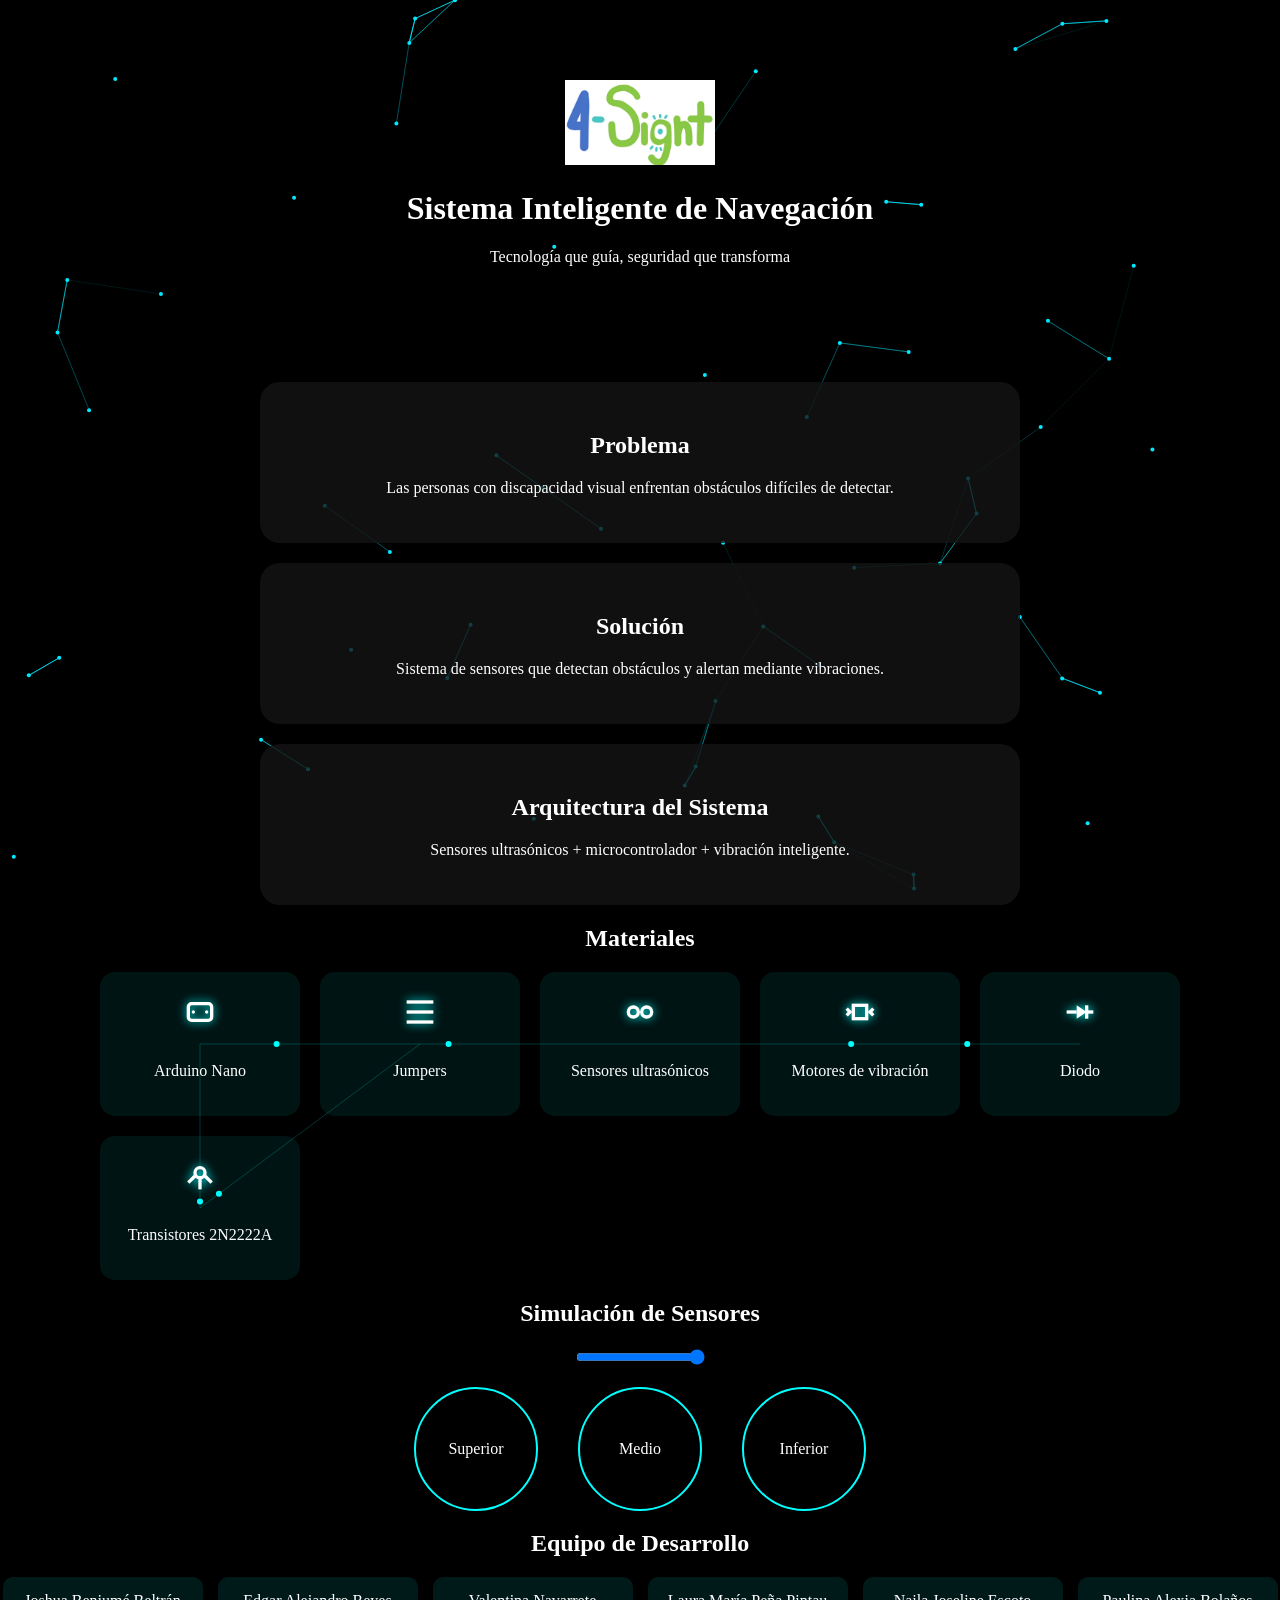
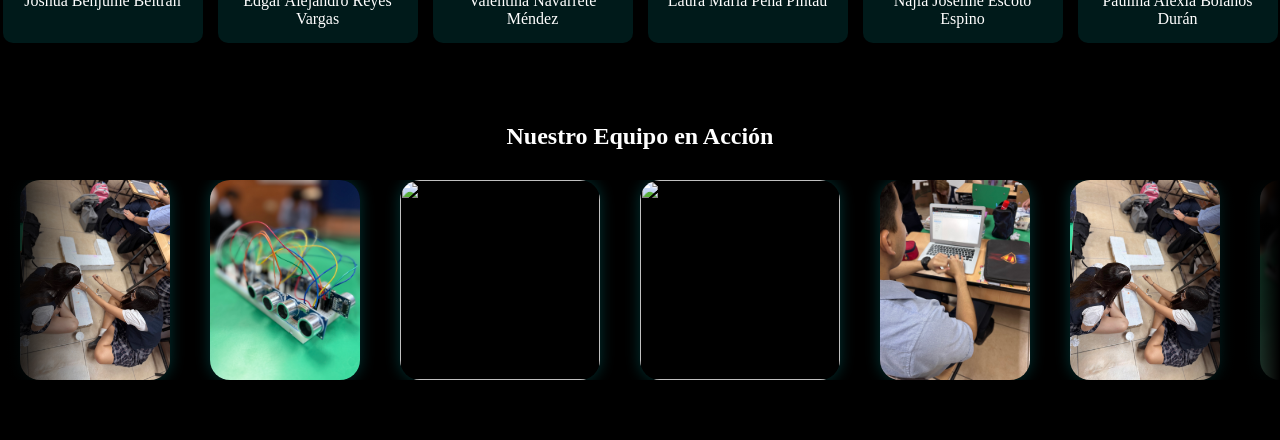
==== prueba 2/index.html @ e213bcb6 "Add files via upload" ====
<!DOCTYPE html>
<html lang="es">
<head>
<meta charset="UTF-8">
<meta name="viewport" content="width=device-width, initial-scale=1.0">
<title>Proyecto Accesibilidad</title>
<link rel="stylesheet" href="styles.css">
</head>

<body>

<!-- FONDO -->
<canvas id="bg"></canvas>

<header>
    <img src="equipoLogo.jpeg" class="logo">
    <h1>Sistema Inteligente de Navegación</h1>
    <p>Tecnología que guía, seguridad que transforma</p>
</header>

<section>
    <div class="card">
        <h2>Problema</h2>
        <p>Las personas con discapacidad visual enfrentan obstáculos difíciles de detectar.</p>
    </div>

    <div class="card">
        <h2>Solución</h2>
        <p>Sistema de sensores que detectan obstáculos y alertan mediante vibraciones.</p>
    </div>

    <div class="card">
        <h2>Arquitectura del Sistema</h2>
        <p>Sensores ultrasónicos + microcontrolador + vibración inteligente.</p>
    </div>
</section>

<!-- MATERIALES -->
<section class="materials-section">
    <h2>Materiales</h2>

    <canvas id="circuit"></canvas>

    <div class="materials">

        <div class="item">
            <svg class="icon" viewBox="0 0 24 24">
                <rect x="5" y="7" width="14" height="10" rx="2" stroke="white" fill="none" stroke-width="2"/>
                <circle cx="8" cy="12" r="1" fill="white"/>
                <circle cx="16" cy="12" r="1" fill="white"/>
            </svg>
            <p>Arduino Nano</p>
        </div>

        <div class="item">
            <svg class="icon" viewBox="0 0 24 24">
                <line x1="4" y1="6" x2="20" y2="6" stroke="white" stroke-width="2"/>
                <line x1="4" y1="12" x2="20" y2="12" stroke="white" stroke-width="2"/>
                <line x1="4" y1="18" x2="20" y2="18" stroke="white" stroke-width="2"/>
            </svg>
            <p>Jumpers</p>
        </div>

        <div class="item">
            <svg class="icon" viewBox="0 0 24 24">
                <circle cx="8" cy="12" r="3" stroke="white" fill="none" stroke-width="2"/>
                <circle cx="16" cy="12" r="3" stroke="white" fill="none" stroke-width="2"/>
            </svg>
            <p>Sensores ultrasónicos</p>
        </div>

        <div class="item">
            <svg class="icon" viewBox="0 0 24 24">
                <rect x="8" y="8" width="8" height="8" stroke="white" fill="none" stroke-width="2"/>
                <path d="M4 10 L6 12 L4 14" stroke="white" fill="none" stroke-width="2"/>
                <path d="M20 10 L18 12 L20 14" stroke="white" fill="none" stroke-width="2"/>
            </svg>
            <p>Motores de vibración</p>
        </div>

        <div class="item">
            <svg class="icon" viewBox="0 0 24 24">
                <line x1="4" y1="12" x2="10" y2="12" stroke="white" stroke-width="2"/>
                <polygon points="10,8 16,12 10,16" fill="white"/>
                <line x1="16" y1="8" x2="16" y2="16" stroke="white" stroke-width="2"/>
                <line x1="16" y1="12" x2="20" y2="12" stroke="white" stroke-width="2"/>
            </svg>
            <p>Diodo</p>
        </div>

        <div class="item">
            <svg class="icon" viewBox="0 0 24 24">
                <circle cx="12" cy="10" r="3" stroke="white" fill="none" stroke-width="2"/>
                <line x1="12" y1="13" x2="12" y2="20" stroke="white" stroke-width="2"/>
                <line x1="9" y1="12" x2="5" y2="16" stroke="white" stroke-width="2"/>
                <line x1="15" y1="12" x2="19" y2="16" stroke="white" stroke-width="2"/>
            </svg>
            <p>Transistores 2N2222A</p>
        </div>

    </div>
</section>

<!-- SENSORES -->
<section class="sensors-section">
    <h2>Simulación de Sensores</h2>

    <div class="sensor-box">
        <input type="range" min="0" max="100" value="100" id="distancia">

        <div class="sensor-container">
            <div class="sensor" id="s1">Superior</div>
            <div class="sensor" id="s2">Medio</div>
            <div class="sensor" id="s3">Inferior</div>
        </div>
    </div>
</section>

<!-- EQUIPO -->
<section>
    <h2>Equipo de Desarrollo</h2>
    <div class="team">
        <div class="member">Joshua Benjumé Beltrán</div>
        <div class="member">Edgar Alejandro Reyes Vargas</div>
        <div class="member">Valentina Navarrete Méndez</div>
        <div class="member">Laura María Peña Pintau</div>
        <div class="member">Najla Joseline Escoto Espino</div>
        <div class="member">Paulina Alexia Bolaños Durán</div>
    </div>
</section>

<script>
// FONDO PARTÍCULAS
const canvas = document.getElementById("bg");
const ctx = canvas.getContext("2d");

function resize(){
    canvas.width = window.innerWidth;
    canvas.height = window.innerHeight;
}
resize();
window.addEventListener("resize", resize);

let particles = [];
for(let i=0;i<60;i++){
    particles.push({
        x: Math.random()*canvas.width,
        y: Math.random()*canvas.height,
        vx: (Math.random()-0.5),
        vy: (Math.random()-0.5)
    });
}

function draw(){
    ctx.clearRect(0,0,canvas.width,canvas.height);

    particles.forEach(p=>{
        ctx.beginPath();
        ctx.arc(p.x,p.y,2,0,Math.PI*2);
        ctx.fillStyle="#00eaff";
        ctx.fill();

        particles.forEach(p2=>{
            let d = Math.hypot(p.x-p2.x,p.y-p2.y);
            if(d<100){
                ctx.beginPath();
                ctx.moveTo(p.x,p.y);
                ctx.lineTo(p2.x,p2.y);
                ctx.strokeStyle="rgba(0,234,255,"+(1-d/100)+")";
                ctx.stroke();
            }
        });

        p.x+=p.vx;
        p.y+=p.vy;
    });

    requestAnimationFrame(draw);
}
draw();

// SENSORES
const slider = document.getElementById("distancia");
const sensores = [s1,s2,s3];

slider.addEventListener("input", ()=>{
    let d = slider.value;

    sensores.forEach(s=>{
        let intensidad = (100 - d)/100;
        s.style.boxShadow = `0 0 ${intensidad*40}px cyan`;
        s.style.transform = `scale(${1+intensidad*0.3})`;
        s.style.animation = intensidad>0.3 ? "vibrate 0.1s infinite" : "none";
    });
});

// CIRCUITO CON PULSOS
const circuit = document.getElementById("circuit");
const ctx2 = circuit.getContext("2d");

function resizeCircuit(){
    circuit.width = circuit.offsetWidth;
    circuit.height = circuit.offsetHeight;
}
resizeCircuit();
window.addEventListener("resize", resizeCircuit);

let t = 0;

function drawCircuit(){
    ctx2.clearRect(0,0,circuit.width,circuit.height);

    const items = document.querySelectorAll(".item");
    let points = [];

    items.forEach(el=>{
        const r = el.getBoundingClientRect();
        const pr = circuit.getBoundingClientRect();
        points.push({
            x: r.left - pr.left + r.width/2,
            y: r.top - pr.top + r.height/2
        });
    });

    for(let i=0;i<points.length;i++){
        for(let j=i+1;j<points.length;j++){
            let p1 = points[i];
            let p2 = points[j];
            let dist = Math.hypot(p1.x-p2.x,p1.y-p2.y);

            if(dist < 300){
                // línea base
                ctx2.beginPath();
                ctx2.moveTo(p1.x,p1.y);
                ctx2.lineTo(p2.x,p2.y);
                ctx2.strokeStyle = "rgba(0,255,255,0.2)";
                ctx2.stroke();

                // pulso
                let pulse = (Math.sin(t + i + j)+1)/2;
                let px = p1.x + (p2.x - p1.x)*pulse;
                let py = p1.y + (p2.y - p1.y)*pulse;

                ctx2.beginPath();
                ctx2.arc(px,py,3,0,Math.PI*2);
                ctx2.fillStyle = "cyan";
                ctx2.fill();
            }
        }
    }

    t += 0.05;
    requestAnimationFrame(drawCircuit);
}

drawCircuit();
</script>

<!-- CARRUSEL -->
<section class="carousel-section">
    <h2>Nuestro Equipo en Acción</h2>

    <div class="carousel">
        <div class="track">
            <img src="Decoración.jpeg">
            <img src="Circuito 1.jpeg">
            <img src="equipo3.jpg">
            <img src="equipo4.jpg">
            <img src="Documento.JPG">

            <!-- duplicadas para loop infinito -->
            <img src="Decoración.jpeg">
            <img src="Circuito 1.jpeg">
            <img src="equipo3.jpg">
            <img src="equipo4.jpg">
            <img src="Documento.JPG">
        </div>
    </div>
</section>
</body>
</html>
---- prueba 2/styles.css ----
body {
    margin: 0;
    font-family: -apple-system, BlinkMacSystemFont, "Segoe UI", Roboto;
    background: #000;
    color: #fff;
}
p {
    text-align: center;
}
h2 {
    text-align: center;
}
canvas {
    position: fixed;
    z-index: -1;
}

header {
    text-align: center;
    padding: 80px;
}

.logo {
    width: 150px;
}

.card {
    background: rgba(20,20,20,0.8);
    padding: 30px;
    margin: 20px auto;
    border-radius: 20px;
    max-width: 700px;
}

/* MATERIALES */
.materials-section {
    position: relative;
}

#circuit {
    position: absolute;
    width: 100%;
    height: 100%;
    z-index: 0;
}

.materials {
    position: relative;
    z-index: 1;
    display: grid;
    grid-template-columns: repeat(auto-fit, minmax(200px,200px));
    justify-content: center;
    gap: 20px;
}

.item {
    background: rgba(0,255,255,0.08);
    padding: 20px;
    border-radius: 15px;
    text-align: center;
    transition: 0.3s;
}

.icon {
    width: 40px;
    margin-bottom: 10px;
    filter: drop-shadow(0 0 5px cyan);
}

.item:hover {
    transform: scale(1.05);
    box-shadow: 0 0 20px cyan;
}

/* SENSORES */
.sensors-section {
    text-align: center;
}

.sensor-box {
    display: flex;
    flex-direction: column;
    align-items: center;
}

.sensor-container {
    display: flex;
    gap: 40px;
    margin-top: 20px;
}

.sensor {
    width: 120px;
    height: 120px;
    border-radius: 50%;
    border: 2px solid cyan;
    display: flex;
    align-items: center;
    justify-content: center;
}

/* VIBRACIÓN */
@keyframes vibrate {
    0% { transform: translate(0); }
    25% { transform: translate(2px,-2px); }
    50% { transform: translate(-2px,2px); }
    75% { transform: translate(2px,2px); }
    100% { transform: translate(0); }
}

/* EQUIPO */
.team {
    display: grid;
    grid-template-columns: repeat(auto-fit, minmax(200px,200px));
    justify-content: center;
    gap: 15px;
}

.member {
    background: rgba(0,255,255,0.1);
    padding: 15px;
    border-radius: 10px;
    transition: 0.3s;
    cursor: pointer;
    text-align: center;
}

.member:hover {
    transform: scale(1.05);
    box-shadow: 0 0 20px cyan;
}

/* CARRUSEL */
.carousel-section {
    text-align: center;
    padding: 60px 0;
}

.carousel {
    overflow: hidden;
    width: 100%;
    position: relative;
    margin-top: 30px;
}

/* degradado en los lados (pro) */
.carousel::before,
.carousel::after {
    content: "";
    position: absolute;
    top: 0;
    width: 100px;
    height: 100%;
    z-index: 2;
}

.carousel::before {
    left: 0;
    background: linear-gradient(to right, #000, transparent);
}

.carousel::after {
    right: 0;
    background: linear-gradient(to left, #000, transparent);
}

.track {
    display: flex;
    width: calc(200px * 8);
    animation: scroll 20s linear infinite;
}

.track img {
    width: 200px;
    height: 200px;
    object-fit: cover;
    margin: 0 20px;
    border-radius: 20px;
    transition: 0.3s;
    box-shadow: 0 0 15px rgba(0,255,255,0.2);
}

/* hover pro */
.track img:hover {
    transform: scale(1.1);
    box-shadow: 0 0 25px cyan;
}

/* animación */
@keyframes scroll {
    0% { transform: translateX(0); }
    100% { transform: translateX(-50%); }
}
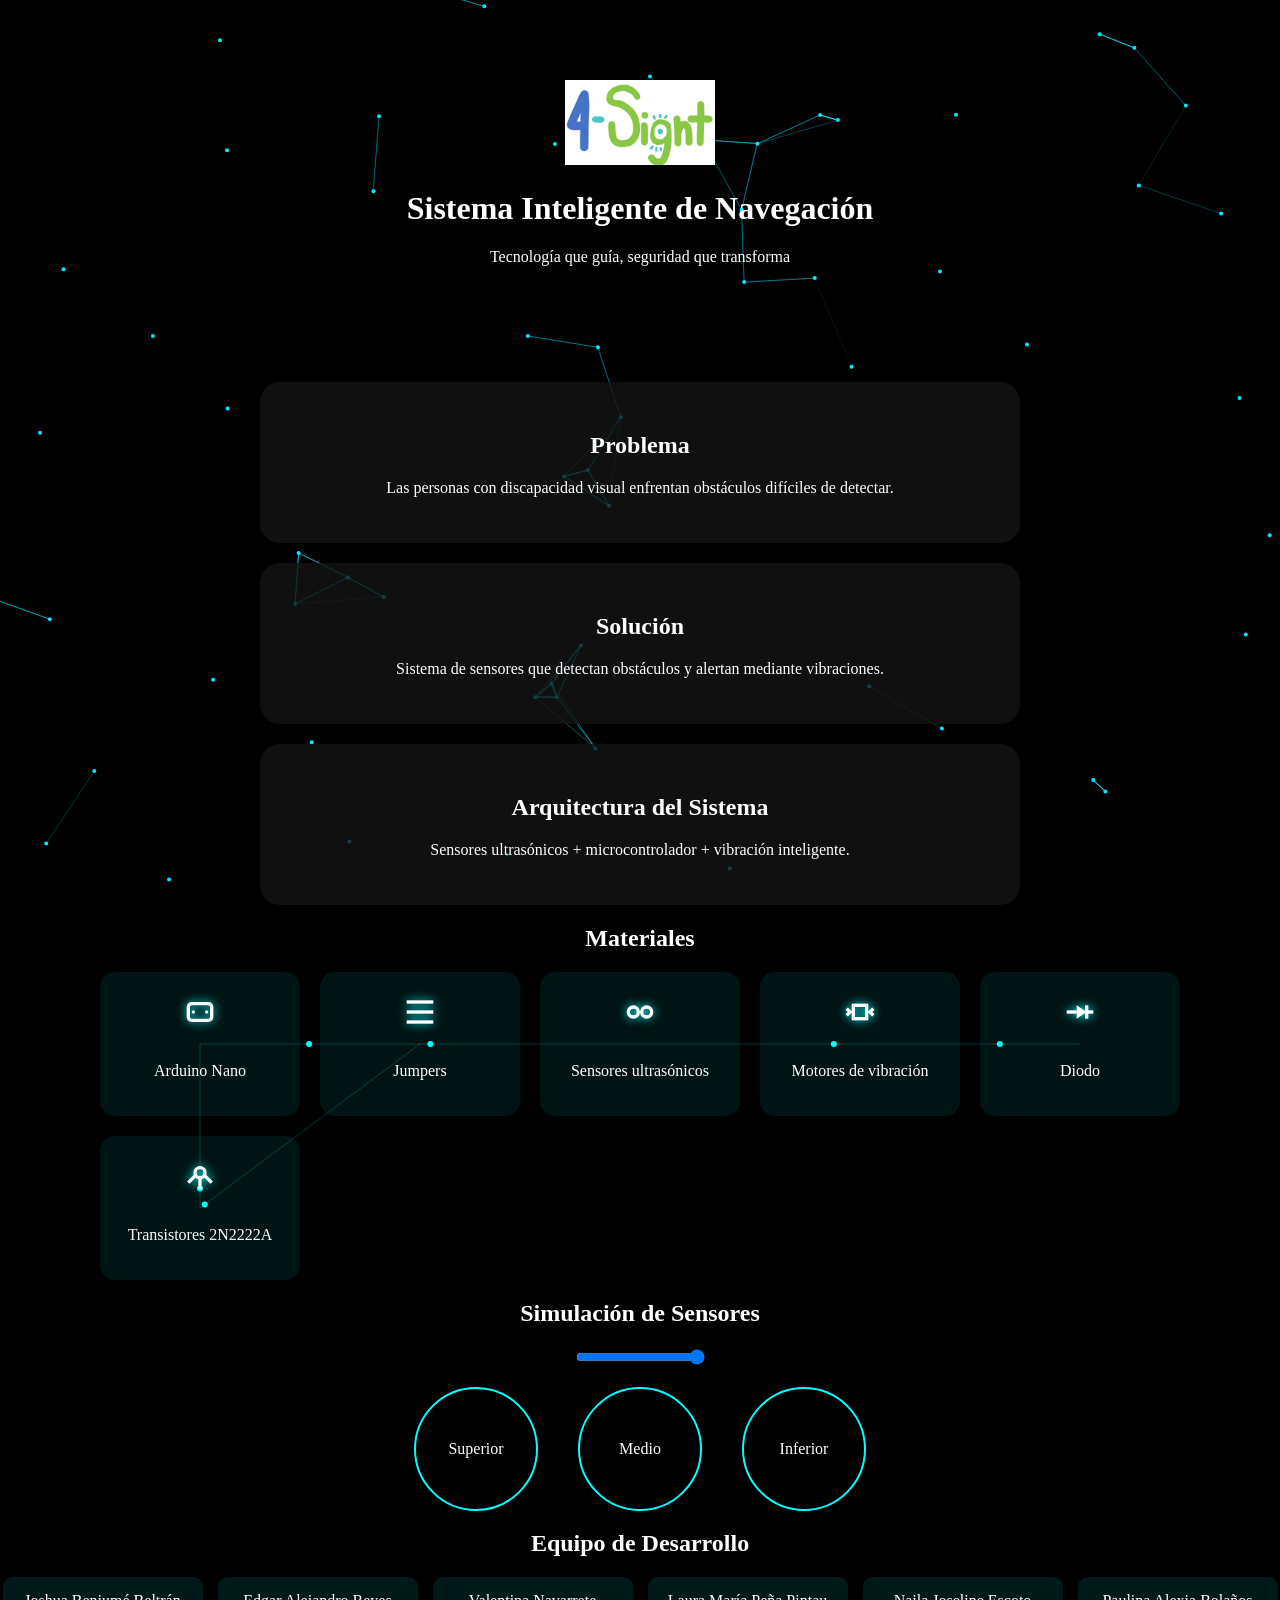
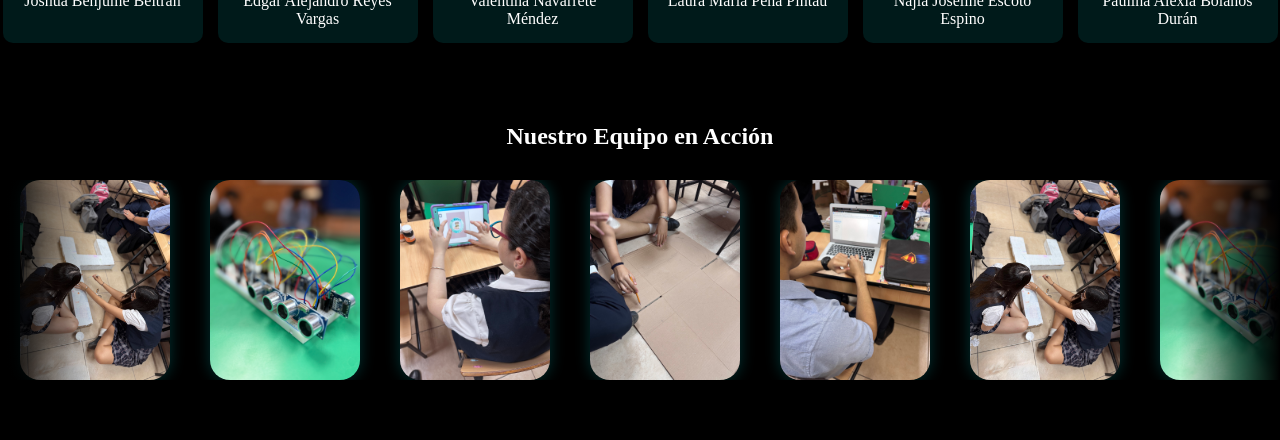
==== commit 8cd48369: "index.html" ====
--- a/prueba 2/index.html
+++ b/prueba 2/index.html
@@ -264,18 +264,18 @@
         <div class="track">
             <img src="Decoración.jpeg">
             <img src="Circuito 1.jpeg">
-            <img src="equipo3.jpg">
-            <img src="equipo4.jpg">
+            <img src="equipo3.JPG">
+            <img src="equipo4.JPG">
             <img src="Documento.JPG">
 
             <!-- duplicadas para loop infinito -->
             <img src="Decoración.jpeg">
             <img src="Circuito 1.jpeg">
-            <img src="equipo3.jpg">
-            <img src="equipo4.jpg">
+            <img src="equipo3.JPG">
+            <img src="equipo4.JPG">
             <img src="Documento.JPG">
         </div>
     </div>
 </section>
 </body>
-</html>+</html>
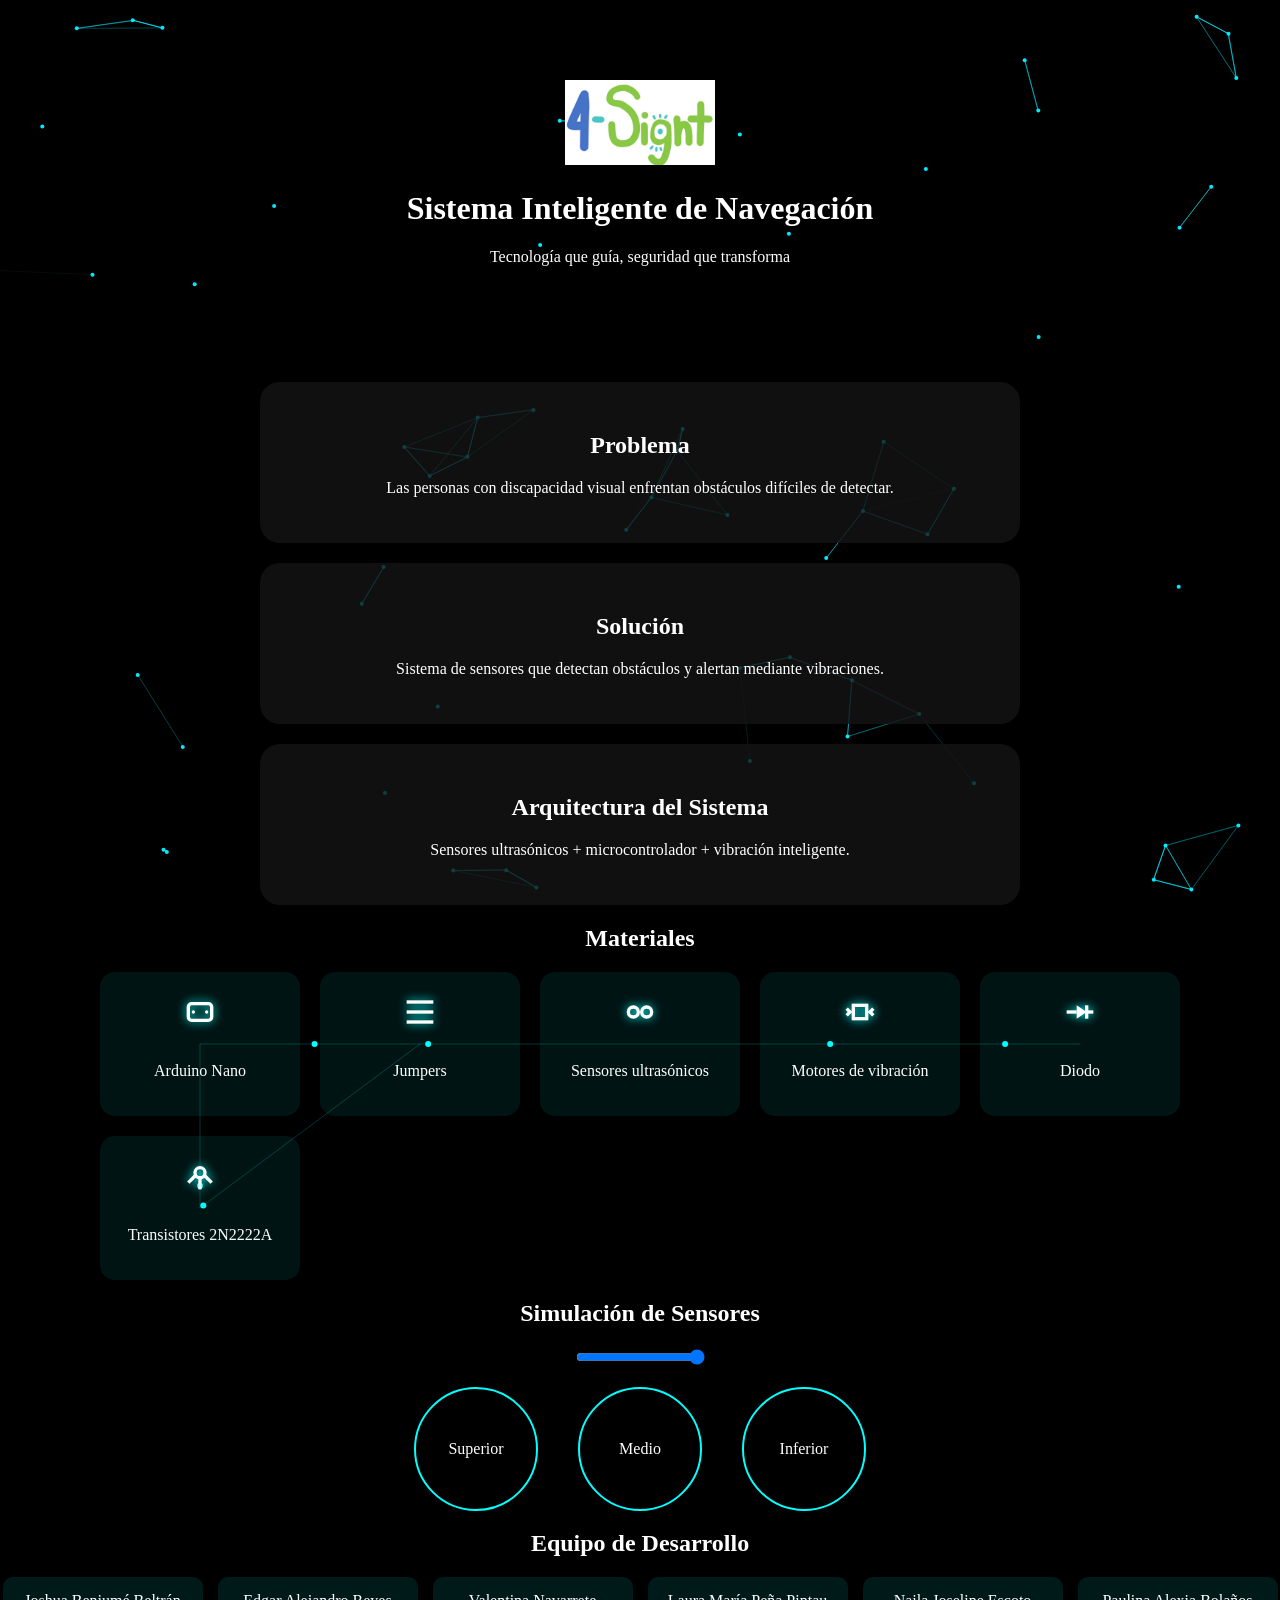
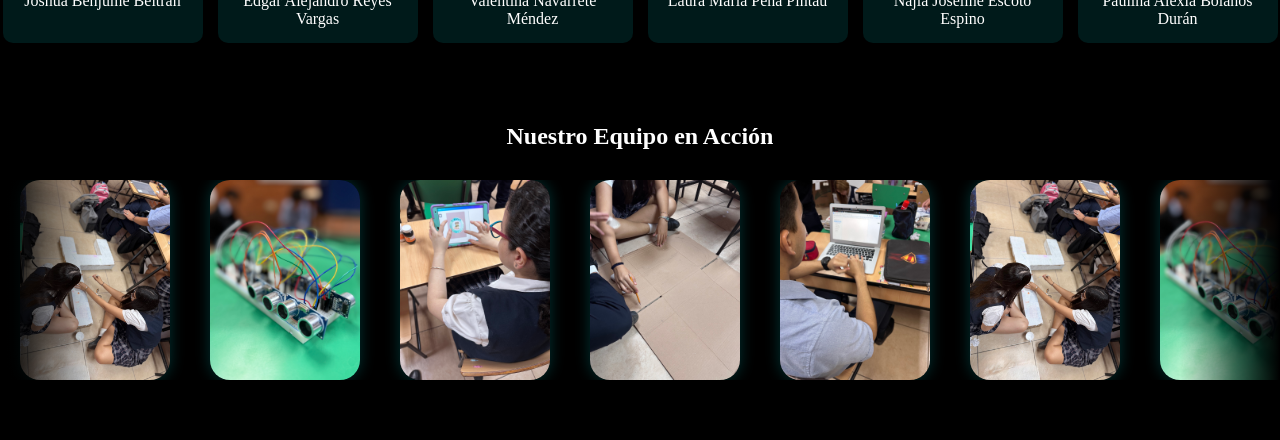
==== commit d66699f4: "index.html" ====
--- a/prueba 2/index.html
+++ b/prueba 2/index.html
@@ -4,6 +4,8 @@
 <meta charset="UTF-8">
 <meta name="viewport" content="width=device-width, initial-scale=1.0">
 <title>Proyecto Accesibilidad</title>
+<link rel="icon" href="equipoLogo.jpeg" type="image/png">
+
 <link rel="stylesheet" href="styles.css">
 </head>
 
